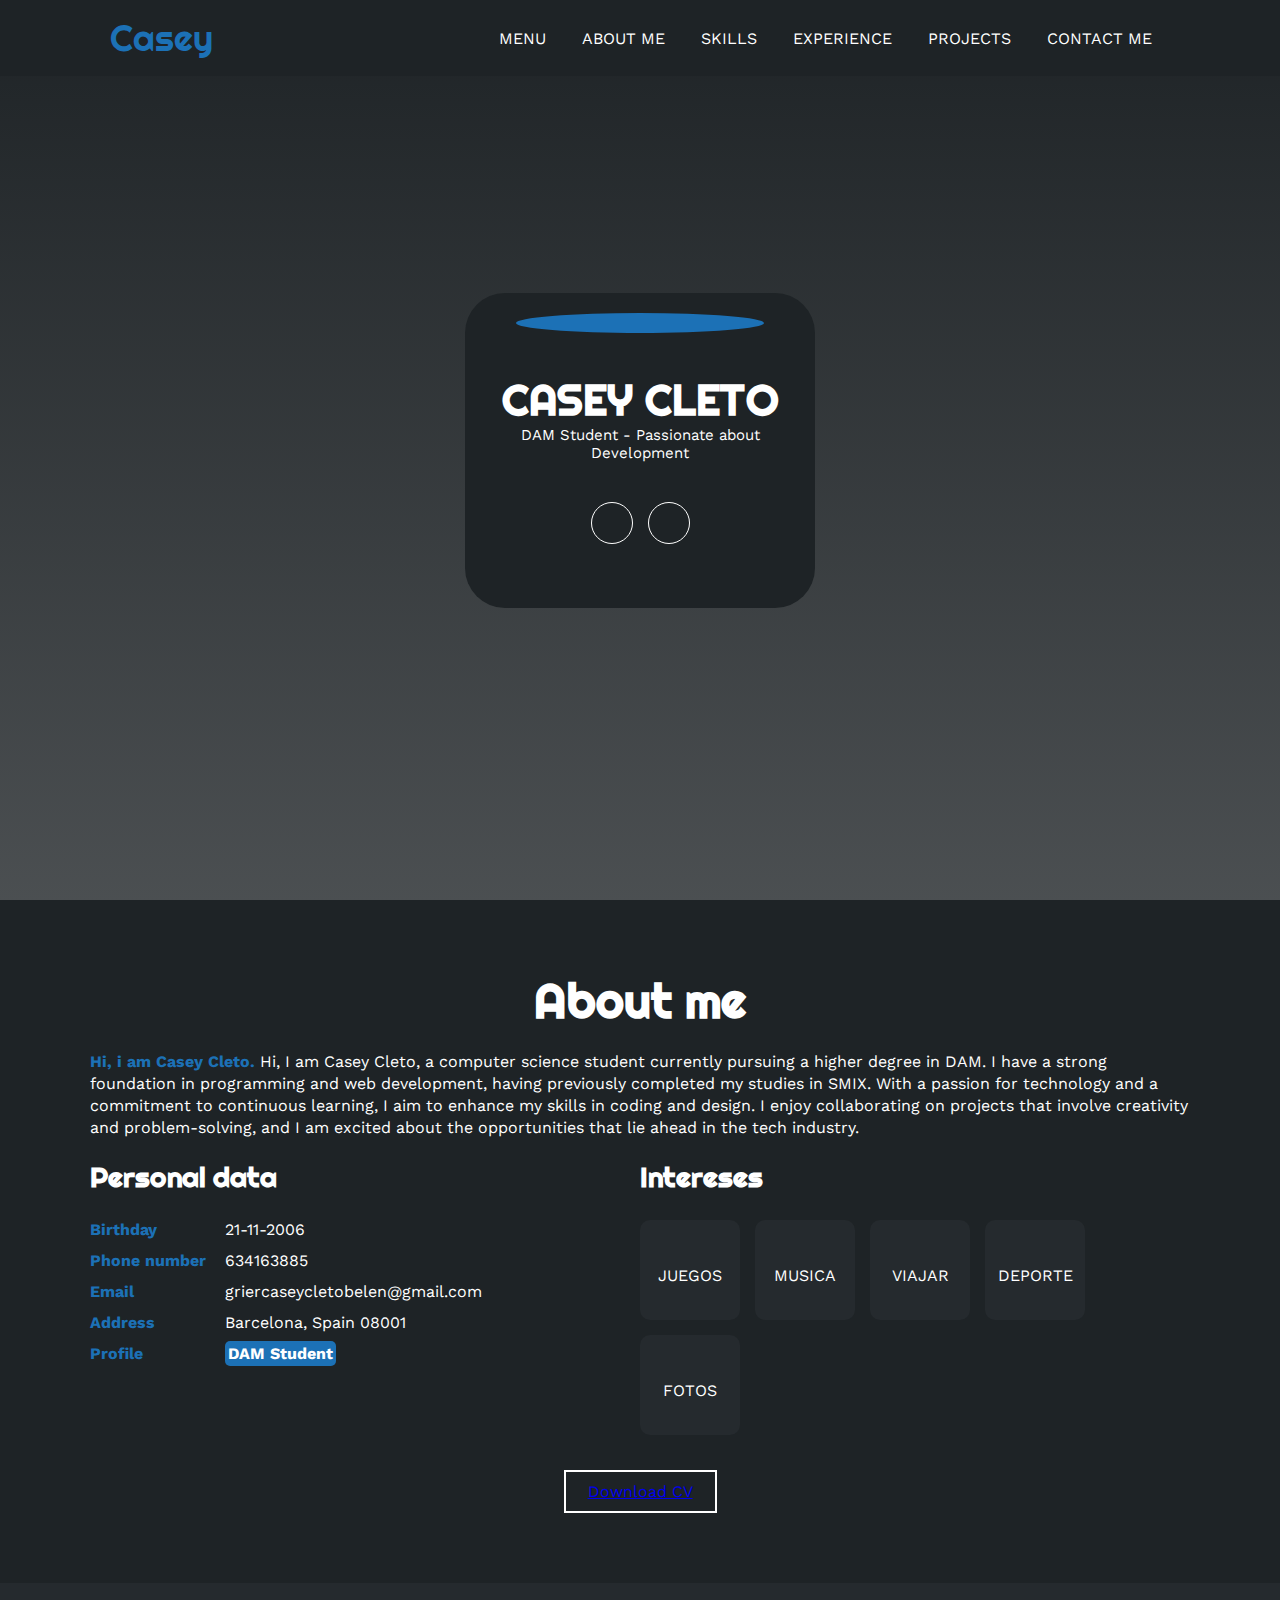
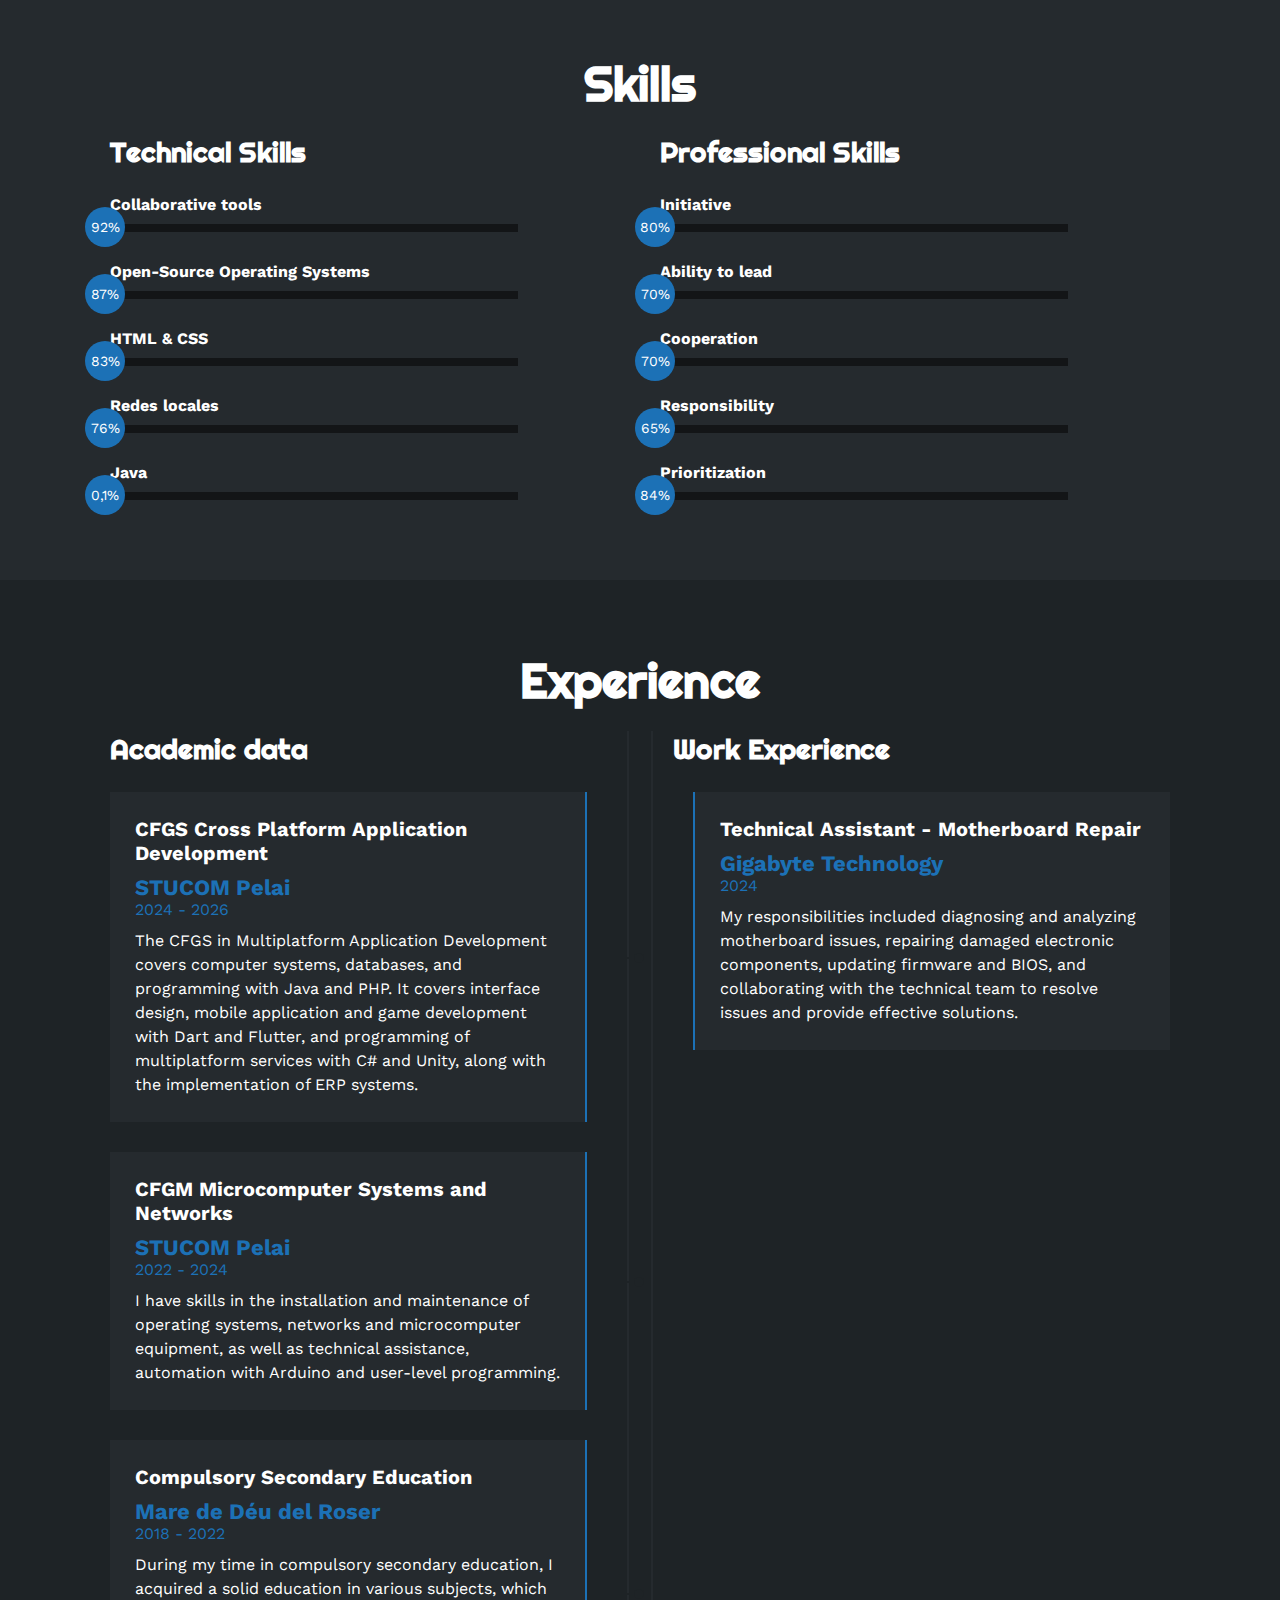
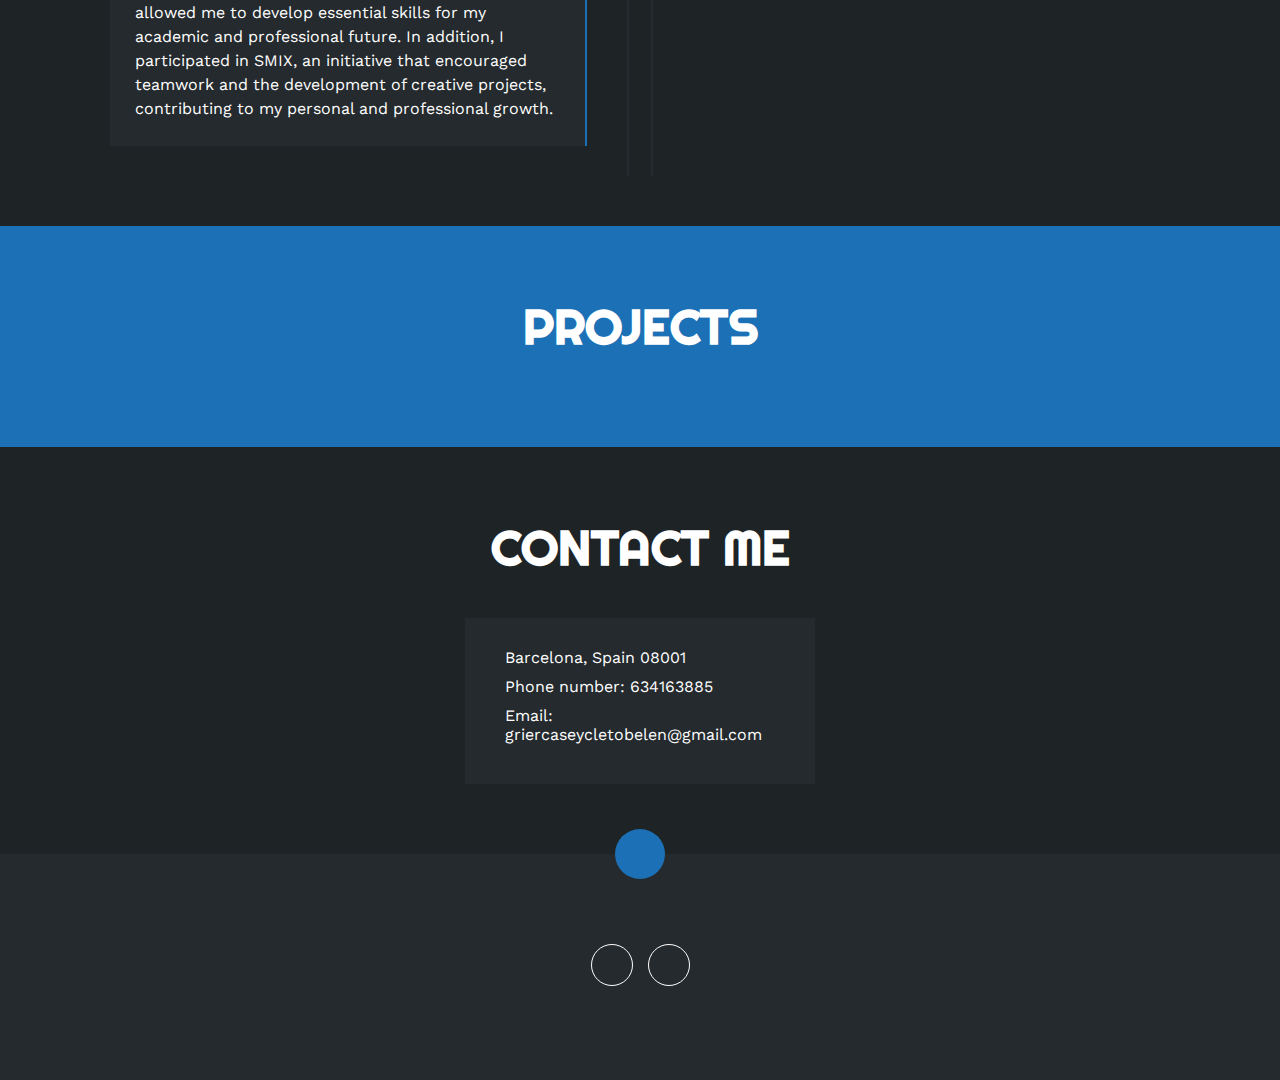
==== portfolio.html @ 784d3b7e "Add files via upload" ====
<!DOCTYPE html>
<html lang="es">
<head>
    <meta charset="UTF-8">
    <meta http-equiv="X-UA-Compatible" content="IE=edge">
    <meta name="viewport" content="width=device-width, initial-scale=1.0">
    <link rel="stylesheet" href="https://cdnjs.cloudflare.com/ajax/libs/font-awesome/6.1.2/css/all.min.css" integrity="sha512-1sCRPdkRXhBV2PBLUdRb4tMg1w2YPf37qatUFeS7zlBy7jJI8Lf4VHwWfZZfpXtYSLy85pkm9GaYVYMfw5BC1A==" crossorigin="anonymous" referrerpolicy="no-referrer" />
    <title>Portfolio</title>
    <link rel="stylesheet" href="portfolio.css">
</head>
<body>
    <!-- MENU ENCABEZADO -->
    <div class="contenedor-header">
        <header>
            <div class="logo">
                <a href="#">Casey</a>
            </div>
            <nav id="nav">
                <ul>
                    <li><a href="#inicio" onclick="seleccionar()">MENU</a></li>
                    <li><a href="#sobremi" onclick="seleccionar()">ABOUT ME</a></li>
                    <li><a href="#skills" onclick="seleccionar()">SKILLS</a></li>
                    <li><a href="#curriculum" onclick="seleccionar()">EXPERIENCE</a></li>
                    <li><a href="#portfolio" onclick="seleccionar()">PROJECTS</a></li>
                    <li><a href="#contacto" onclick="seleccionar()">CONTACT ME</a></li>
                </ul>
            </nav>
            <div class="nav-responsive" onclick="mostrarOcultarMenu()">
                <i class="fa-solid fa-bars"></i>
            </div>
        </header>
    </div>

    <!-- SECCION INICIO -->
    <section id="inicio" class="inicio">
        <div class="contenido-banner">
            <div class="contenedor-img">
            </div>
            <img src="https://media.licdn.com/dms/image/v2/D4D03AQHQWq3ZBaZtEw/profile-displayphoto-shrink_800_800/profile-displayphoto-shrink_800_800/0/1726243686409?e=1734566400&v=beta&t=zzP9kJBvKGodqJ-QkJaNoOscTGt0WIhdvIW9CEx8bhw" alt="">
            <h1>CASEY CLETO</h1>
            <h2>DAM Student - Passionate about Development</h2>
            <div class="redes">
                <a href="https://github.com/caaseey"><i class="fa-brands fa-github"></i></a>
                <a href="https://www.linkedin.com/in/casey-cleto-belen-166033307/"><i class="fa-brands fa-linkedin-in"></i></a>
            </div>
        </div>
    </section>

    <!-- SECCION SOBRE MI -->
    <section id="sobremi" class="sobremi">
        <div class="contenido-seccion">
            <h2>About me</h2>
            <p><span>Hi, i am Casey Cleto.</span> Hi, I am Casey Cleto, a computer science student currently pursuing a higher degree in DAM. I have a strong foundation in programming and web development, having previously completed my studies in SMIX. With a passion for technology and a commitment to continuous learning, I aim to enhance my skills in coding and design. I enjoy collaborating on projects that involve creativity and problem-solving, and I am excited about the opportunities that lie ahead in the tech industry.</p>

            <div class="fila">
                <!-- datos personales -->
                <div class="col">
                    <h3>Personal data</h3>
                    <ul>
                        <li>
                            <strong>Birthday</strong>
                            21-11-2006
                        </li>
                        <li>
                            <strong>Phone number</strong>
                            634163885
                        </li>
                        <li>
                            <strong>Email</strong>
                            griercaseycletobelen@gmail.com
                        </li>
                        <li>
                        <li>
                            <strong>Address</strong>
                            Barcelona, Spain 08001
                        </li>
                        <li>
                            <strong>Profile</strong>
                            <span>DAM Student</span>
                        </li>
                    </ul>
                </div>

                <!-- intereses -->
                <div class="col">
                    <h3>Intereses</h3>
                    <div class="contenedor-intereses">
                        <div class="interes">
                            <i class="fa-solid fa-gamepad"></i>
                            <span>JUEGOS</span>
                        </div>
                        <div class="interes">
                            <i class="fa-solid fa-headphones"></i>
                            <span>MUSICA</span>
                        </div>
                        <div class="interes">
                            <i class="fa-solid fa-plane"></i>
                            <span>VIAJAR</span>
                        </div>
                        <div class="interes">
                            <i class="fa-solid fa-person-hiking"></i>
                            <span>DEPORTE</span>
                        </div>
                        <div class="interes">
                            <i class="fa-solid fa-camera"></i>
                            <span>FOTOS</span>
                        </div>
                        
                    </div>
                </div>
            </div>
            <button>
                <a href="https://github.com/caaseey/My-Curriculum/raw/main/CV.pdf" download>
                    Download CV <i class="fa-solid fa-download"></i>
                    <span class="overlay"></span>
                </a>
            </button>                       
        </div>
    </section>

    <!-- SECCION SKILLS -->
    <section class="skills" id="skills">
        <div class="contenido-seccion">
            <h2>Skills</h2>
            <div class="fila">
                <!-- Technical Skill -->
                <div class="col">
                    <h3>Technical Skills</h3>
                    <div class="skill">
                        <span>Collaborative tools</span>
                        <div class="barra-skill">
                            <div class="progreso">
                                <span>92%</span>
                            </div>
                        </div>
                    </div>
                    <div class="skill">
                        <span>Open-Source Operating Systems</span>
                        <div class="barra-skill">
                            <div class="progreso">
                                <span>87%</span>
                            </div>
                        </div>
                    </div>
                    <div class="skill">
                        <span>HTML & CSS</span>
                        <div class="barra-skill">
                            <div class="progreso">
                                <span>83%</span>
                            </div>
                        </div>
                    </div>
                    <div class="skill">
                        <span>Redes locales</span>
                        <div class="barra-skill">
                            <div class="progreso">
                                <span>76%</span>
                            </div>
                        </div>
                    </div>
                    <div class="skill">
                        <span>Java</span>
                        <div class="barra-skill">
                            <div class="progreso">
                                <span>0,1%</span>
                            </div>
                        </div>
                    </div>
                </div>
                <!-- Professional Skills -->
                <div class="col">
                    <h3>Professional Skills</h3>
                    <div class="skill">
                        <span>Initiative</span>
                        <div class="barra-skill">
                            <div class="progreso">
                                <span>80%</span>
                            </div>
                        </div>
                    </div>
                    <div class="skill">
                        <span>Ability to lead</span>
                        <div class="barra-skill">
                            <div class="progreso">
                                <span>70%</span>
                            </div>
                        </div>
                    </div>
                    <div class="skill">
                        <span>Cooperation</span>
                        <div class="barra-skill">
                            <div class="progreso">
                                <span>70%</span>
                            </div>
                        </div>
                    </div>
                    <div class="skill">
                        <span>Responsibility</span>
                        <div class="barra-skill">
                            <div class="progreso">
                                <span>65%</span>
                            </div>
                        </div>
                    </div>
                    <div class="skill">
                        <span>Prioritization</span>
                        <div class="barra-skill">
                            <div class="progreso">
                                <span>84%</span>
                            </div>
                        </div>
                    </div>
                </div>
            </div>
        </div>
    </section>

    <!-- SECCION CURRICULUM -->
    <section id="curriculum" class="curriculum">
        <div class="contenido-seccion">
            <h2>Experience</h2>
            <div class="fila">
                <div class="col izquierda">
                    <h3>Academic data</h3>
                    <div class="item izq">
                        <h4>CFGS Cross Platform Application Development</h4>
                        <span class="casa">STUCOM Pelai</span>
                        <span class="fecha">2024 - 2026</span>
                        <p>The CFGS in Multiplatform Application Development covers computer systems, databases, and programming with Java and PHP. It covers interface design, mobile application and game development with Dart and Flutter, and programming of multiplatform services with C# and Unity, along with the implementation of ERP systems.</p>
                        <div class="conectori">
                            <div class="circuloi"></div>
                        </div>
                    </div>
                    <div class="item izq">
                        <h4>CFGM Microcomputer Systems and Networks</h4>
                        <span class="casa">STUCOM Pelai</span>
                        <span class="fecha">2022 - 2024</span>
                        <p>I have skills in the installation and maintenance of operating systems, networks and microcomputer equipment, as well as technical assistance, automation with Arduino and user-level programming.</p>
                        <div class="conectori">
                            <div class="circuloi"></div>
                        </div>
                    </div>
                    <div class="item izq">
                        <h4>Compulsory Secondary Education</h4>
                        <span class="casa">Mare de Déu del Roser</span>
                        <span class="fecha">2018 - 2022</span>
                        <p>During my time in compulsory secondary education, I acquired a solid education in various subjects, which allowed me to develop essential skills for my academic and professional future. In addition, I participated in SMIX, an initiative that encouraged teamwork and the development of creative projects, contributing to my personal and professional growth.</p>
                        <div class="conectori">
                            <div class="circuloi"></div>
                        </div>
                    </div>
                </div>

                <div class="col derecha">
                    <h3>Work Experience</h3>
                    <div class="item der">
                        <h4>Technical Assistant - Motherboard Repair</h4>
                        <span class="casa">Gigabyte Technology</span>
                        <span class="fecha">2024</span>
                        <p>My responsibilities included diagnosing and analyzing motherboard issues, repairing damaged electronic components, updating firmware and BIOS, and collaborating with the technical team to resolve issues and provide effective solutions.</p>
                        <div class="conectord">
                            <div class="circulod"></div>
                        </div>
                    </div>
                </div>
            </div>
        </div>
    </section>

    <!-- SECCION PORTFOLIO -->
    <section id="portfolio" class="portfolio">
        <div class="contenido-seccion">
            <h2>PROJECTS</h2>
            <div class="galeria">
                <div class="proyecto">
                    <img src="https://github.com/caaseey/My-Curriculum/blob/main/robot.png?raw=true" alt="">
                    <div class="overlay">
                        <h3>Development of an Autonomous Cleaning Robot with Arduino</h3>
                    </div>
                </div>
                <div class="proyecto">
                    <img src="https://github.com/caaseey/My-Curriculum/blob/main/erasmus.png?raw=true" alt="">
                    <div class="overlay">
                        <h3>Web Development at Baba Balloons Erasmus Experience</h3>
                    </div>
                </div>
                <div class="proyecto">
                    <img src="https://github.com/caaseey/My-Curriculum/blob/main/cableado.png?raw=true" alt="">
                    <div class="overlay">
                        <h3>IDAS (Simulated Company)</h3>
                    </div>
                </div>
                <div class="proyecto">
                    <img src="https://github.com/caaseey/My-Curriculum/blob/main/gigabyte.png?raw=true" alt="">
                    <div class="overlay">
                        <h3>Gigabyte RMA Experience Motherboard Repair Technician</h3>
                    </div>
                </div>
                <div class="proyecto">
                    <img src="img/p5.jpg" alt="">
                    <div class="overlay">
                        <h3>Diseño Creativo</h3>
                        <p>Fotografía</p>
                    </div>
                </div>
                <div class="proyecto">
                    <img src="img/p6.jpg" alt="">
                    <div class="overlay">
                        <h3>Diseño Creativo</h3>
                        <p>Fotografía</p>
                    </div>
                </div>
            </div>
        </div>
    </section>

<!-- SECCION CONTACTO -->
<section id="contacto" class="contacto">
    <div class="contenido-seccion">
        <h2>CONTACT ME</h2>
        <div class="fila">
            <!-- Mapa -->
            <div class="col">
                <div class="info">
                    <ul>
                        <li>
                            <i class="fa-solid fa-location-dot"></i>
                            Barcelona, Spain 08001
                        </li>
                        <li>
                            <i class="fa-solid fa-mobile-screen"></i>
                            Phone number: 634163885
                        </li>
                        <li>
                            <i class="fa-solid fa-envelope"></i>
                            Email: griercaseycletobelen@gmail.com
                        </li>
                    </ul>
                </div>
            </div>
        </div>
    </div>
</section>


    <!-- footer -->
    <footer>
        <a href="#inicio" class="arriba">
            <i class="fa-solid fa-angles-up"></i>
        </a>
        <div class="redes">
            <a href="https://github.com/caaseey"><i class="fa-brands fa-github"></i></a>
            <a href="https://www.linkedin.com/in/casey-cleto-belen-166033307/"><i class="fa-brands fa-linkedin-in"></i></a>
        </div>
    </footer>

    <script src="script.js"></script>
</body>
</html>
---- portfolio.css ----
@import url('https://fonts.googleapis.com/css2?family=Righteous&family=Work+Sans:wght@100;300;400;600;800&display=swap');
*{
    box-sizing: border-box;
    font-family: 'Work Sans';
    margin: 0;
    padding: 0;
}
html{
    /* me permite deslizar cuando hago clic en los links del menu */
    scroll-behavior: smooth;
}
/* MENU */
.contenedor-header{
    background: #1e2326;
    position: fixed;
    width: 100%;
    top: 0;
    left: 0;
    z-index: 99;
}
.contenedor-header header{
    max-width: 1100px;
    margin: auto;
    display: flex;
    justify-content: space-between;
    align-items: center;
    padding: 15px 20px;
}
.contenedor-header header .logo a{
    font-family: 'Righteous';
    font-size: 36px;
    color: #1c71b6;
    text-decoration: none;
}
.contenedor-header header ul{
    display: flex;
    list-style: none;
}
.contenedor-header header nav ul li a{
    text-align: none;
    color: #fff;
    margin: 0 15px;
    padding: 3px;
    transition: .5s;
    text-decoration: none;
}
.contenedor-header header nav ul li a:hover{
    color: #1c71b6;
}
.nav-responsive{
    background-color: #1c71b6;
    color:#fff;
    padding: 5px 10px;
    border-radius: 5px;
    cursor: pointer;
    display: none;
}
/* SECCION I N I C I O */
.inicio{
    background: linear-gradient(to top, rgba(30,35,38,.8), rgba(30,35,38,1)),
    url(img/fondo.jpg);
    background-size: cover;
    height: 100vh;
    color: #fff;
    display: flex;
    align-items: center;
}
.inicio .contenido-banner{
    padding: 20px;
    background-color: #1e2326;
    max-width: 350px;
    margin: auto;
    text-align: center;
    border-radius: 40px;
}
.inicio .contenido-banner img{
    margin-top: 40px;
    border: 10px solid #1c71b6;
    display: block;
    width: 80%;
    margin: auto;
    border-radius: 100%;
}
.inicio .contenido-banner h1{
    margin-top: 40px;
    font-size: 42px;
    font-family: 'Righteous';
}
.inicio .contenido-banner h2{
    font-size: 15px;
    font-weight: normal;
}
.inicio .contenido-banner .redes a{
    color: #fff;
    display: inline-block;
    text-decoration: none;
    border: 1px solid #fff;
    border-radius: 100%;
    width: 42px;
    height: 42px;
    line-height: 42px;
    margin: 40px 5px;
    font-size: 20px;
    transition: .3s;
}
.inicio .contenido-banner .redes a:hover{
    background-color: #1c71b6;
}
.sobremi{
    background-color: #1e2326;
    color: #fff;
    padding: 50px 20px;
}
.sobremi .contenido-seccion{
    max-width: 1100px;
    margin: auto;
}
.sobremi h2{
    font-size: 48px;
    font-family: 'Righteous';
    text-align: center;
    padding: 20px 0;

}
.sobremi .contenido-seccion p{
    font: 18px;
    line-height: 22px;
    margin-bottom: 20px;
}
.sobremi .contenido-seccion p span{
    color: #1c71b6;
    font-weight: bold;
}
.sobremi .fila{
    display: flex;
}
.sobremi .fila .col
{
    width: 50%;
}
.sobremi .fila .col h3{
    font-size: 28px;
    font-family: 'Righteous';
    margin-bottom: 25px;
}
.sobremi .fila .col ul{
    list-style: none;
}
.sobremi .fila .col ul li{
    margin: 12px 0;
}
.sobremi .fila .col ul li strong{
    display: inline-block;
    color: #1c71b6;
    width: 130px;
}
.sobremi .fila .col ul li span{
    background-color: #1c71b6;
    padding: 3px;
    font-weight: bold;
    border-radius: 5px;
}
.sobremi .fila .col .contenedor-intereses{
    display: flex;
    flex-wrap: wrap;
}
.sobremi .fila .col .contenedor-intereses .interes{
    width: 100px;
    height: 100px;
    background-color: #252A2E;
    border-radius: 10px;
    margin: 0 15px 15px 0;
    display: flex;
    flex-direction: column;
    align-items: center;
    justify-content: center;
    transition: .3s;
}.sobremi .fila .col .contenedor-intereses .interes:hover{
    background-color: #1c71b6;
}
.sobremi .fila .col .contenedor-intereses .interes i{
    font-size: 30px;
    margin-bottom: 10px;
}
.sobremi button{
    cursor: pointer;
    background-color: transparent;
    border: 2px solid #fff;
    width: fit-content;
    display: block;
    margin: 20px auto;
    padding: 10px 22px;
    font-size: 16px;
    color: #fff;
    position: relative;
    z-index: 10;
}
.sobremi button .overlay{
    position: absolute;
    top: 0;
    left: 0;
    width: 0;
    height: 100%;
    background-color: #1c71b6;
    z-index: -1;
    transition: 1s;
}
.sobremi button:hover .overlay{
    width: 100%;
}
/* SECCION S K I L L S */
.skills{
    background-color: #252A2E;
    color: #fff;
    padding: 50px 20px;
}
.skills .contenido-seccion{
    max-width: 1100px;
    margin: auto;
}
.skills h2{
    font-size: 48px;
    font-family: 'Righteous';
    text-align: center;
    padding: 20px 0;

}
.skills .fila{
    display: flex;
}
.skills .fila .col{
    width: 50%;
    padding: 0 20px;
}
.skills .fila .col h3{
    font-size: 28px;
    font-family: 'Righteous';
    margin-bottom: 25px;
}
.skills .skill > span{
    font-weight: bold;
    display: block;
    margin-bottom: 10px;
}
.skills .skill .barra-skill{
    height: 8px;
    width: 80%;
    background-color: #131517;
    position: relative;
    margin-bottom: 30px;
}
.skills .skill .progreso{
    background-color: #1c71b6;
    position: absolute;
    top: 0;
    left: 0;
    height: 8px;
}
.skills .skill .barra-skill span{
    position: absolute;
    height: 40px;
    width: 40px;
    background-color: #1c71b6;
    border-radius: 50px;
    line-height: 40px;
    text-align: center;
    top: -17px;
    right: -15px;
    font-size: 14px;
}
/* Estas clases se agregaran dinamicamente mediante javascript */
.skills .skill .javascript{
    width: 0%;
    animation: 2s javascript forwards;
}
@keyframes javascript {
    0%{width: 0%;}
    100%{width: 92%;}
}

.skills .skill .htmlcss{
    width: 0%;
    animation: 2s htmlcss forwards;
}
@keyframes htmlcss {
    0%{width: 0%;}
    100%{width: 87%;}
}

.skills .skill .photoshop{
    width: 0%;
    animation: 2s photoshop forwards;
}
@keyframes photoshop {
    0%{width: 0%;}
    100%{width: 83%;}
}

.skills .skill .wordpress{
    width: 0%;
    animation: 2s wordpress forwards;
}
@keyframes wordpress {
    0%{width: 0%;}
    100%{width: 76%;}
}

.skills .skill .drupal{
    width: 0%;
    animation: 2s drupal forwards;
}
@keyframes drupal {
    0%{width: 0%;}
    100%{width: 10%;}
}

.skills .skill .bbdd{
    width: 0%;
    animation: 2s bbdd forwards;
}
@keyframes bbdd {
    0%{width: 0%;}
    100%{width: 30%;}
}

.skills .skill .comunicacion{
    width: 0%;
    animation: 2s comunicacion forwards;
}
@keyframes comunicacion {
    0%{width: 0%;}
    100%{width: 80%;}
}

.skills .skill .trabajo{
    width: 0%;
    animation: 2s trabajo forwards;
}
@keyframes trabajo {
    0%{width: 0%;}
    100%{width: 70%;}
}

.skills .skill .creatividad{
    width: 0%;
    animation: 2s creatividad forwards;
}
@keyframes creatividad {
    0%{width: 0%;}
    100%{width: 70%;}
}

.skills .skill .dedicacion{
    width: 0%;
    animation: 2s dedicacion forwards;
}
@keyframes dedicacion {
    0%{width: 0%;}
    100%{width: 65%;}
}

.skills .skill .proyect{
    width: 0%;
    animation: 2s proyect forwards;
}
@keyframes proyect {
    0%{width: 0%;}
    100%{width: 84%;}
}
/* SECCION CURRICULUM */
.curriculum{
    background-color: #1e2326;
    color: #fff;
    padding: 50px 20px;
}
.curriculum .contenido-seccion{
    max-width: 1100px;
    margin: auto;
}
.curriculum h2{
    font-size: 48px;
    font-family: 'Righteous';
    text-align: center;
    padding: 20px 0;

}
.curriculum .fila{
    display: flex;
    justify-content: space-between;
}
.curriculum .fila .col{
    width: 49%;
    padding: 0 20px;
}
.curriculum .fila .col h3{
    font-size: 28px;
    font-family: 'Righteous';
    margin-bottom: 25px;
}
.curriculum .fila .izquierda{
    border-right: 2px solid #252A2E;
}
.curriculum .fila .derecha{
    border-left: 2px solid #252A2E;
}
.curriculum .fila .item{
    padding: 25px;
    margin-bottom: 30px;
    background-color: #252A2E;
    position: relative;
}
.curriculum .fila .item h4{
    font-size: 20px;
    margin-bottom: 10px;
}
.curriculum .fila .item .casa{
    color: #1c71b6;
    font-size: 22px;
    font-weight: bold;
    display: block;
}
.curriculum .fila .item .fecha{
    display: block;
    color: #1c71b6;
    margin-bottom: 10px;
}
.curriculum .fila .item p{
    line-height: 24px;
}
.curriculum .fila .izq{
    border-right: 2px solid #1c71b6;
    margin-right: 20px;
}
.curriculum .fila .der{
    border-left: 2px solid #1c71b6;
    margin-left: 20px;
}
.curriculum .fila .item .conectori{
    height: 2px;
    background-color: #1e2326;
    width: 50px;
    position: absolute;
    top: 50%;
    right: -59px;
    z-index: 5;
}
.curriculum .fila .item .conectori .circuloi{
    display: block;
    height: 10px;
    width: 10px;
    border-radius: 50%;
    background-color: #1e2326;
    float: right;
    position: relative;
    bottom: 4px;
}
.curriculum .fila .item .conectord{
    height: 2px;
    background-color: ;
    width: 50px;
    position: absolute;
    top: 50%;
    left: 50px;
    z-index: 5;
}
.curriculum .fila .item .conectord .circulod{
    display: block;
    height: 10px;
    width: 10px;
    border-radius: 50%;
    float: left;
    position: relative;
    bottom: 4px;
}
/* SECCION PORTFOLIO */
.portfolio{
    background-color: #1c71b6;
    color: #fff;
    padding: 50px 20px;
}
.portfolio .contenido-seccion{
    max-width: 1100px;
    margin: auto;
}
.portfolio h2{
    font-size: 48px;
    font-family: 'Righteous';
    text-align: center;
    padding: 20px 0;
}
.portfolio .galeria{
    display: flex;
    flex-wrap: wrap;
    justify-content: space-around;
}
.portfolio .galeria .proyecto{
    position: relative;
    max-width: 340px;
    height: fit-content;
    margin: 10px;
    cursor: pointer;
}
.portfolio .galeria .proyecto img{
    width: 100%;
    display: block;
}
.portfolio .galeria .proyecto .overlay{
    position: absolute;
    top: 0;
    width: 100%;
    height: 100%;
    text-align: center;
    background: linear-gradient(rgb(50, 139, 212), rgba(50, 139, 212));
    display: flex;
    flex-direction: column;
    justify-content: center;
    transition: 1s;
    font-size: 18px;
    letter-spacing: 3px;
    opacity: 0;
}
.portfolio .galeria .proyecto .overlay h3{
    margin-bottom: 20px;
    transition: 1s;
}
.portfolio .galeria .proyecto .overlay:hover{
    opacity: 1;
}
.portfolio .galeria .proyecto .overlay:hover h3{
    margin-bottom: 0px;
}
/* SECCION CONTACTO */
.contacto {
    background-image: url(img/contact_bg.png);
    background-color: #1e2326;
    color: #fff;
    padding: 50px 0;
}

.contacto .contenido-seccion {
    max-width: 1100px;
    margin: auto;
}

.contacto h2 {
    font-size: 48px;
    font-family: 'Righteous';
    padding: 20px 0;
    text-align: center;
}

.contacto .fila {
    display: flex;
    justify-content: center;
}

.contacto .col {
    width: 100%;
    padding: 20px;
}

.contacto .col .info {
    background-color: #252A2E;
    padding: 30px;
    max-width: 350px;
    margin: 0 auto; /* Centrar el div .info */
}

.contacto .col .info ul {
    list-style: none;
    padding: 0; /* Eliminar el padding predeterminado */
}

.contacto .col .info ul li {
    margin-bottom: 10px;
    display: flex; /* Asegúrate de que los íconos y texto estén alineados */
}

.contacto .col .info ul li i {
    color: #1c71b6;
    margin-right: 10px; /* Espacio entre el ícono y el texto */
}

footer{
    background-color: #252A2E;
    color: #fff;
    padding: 50px 0 30px 0;
    text-align: center;
    position: relative;
    width: 100%;
}
footer .redes{
    margin-bottom: 20px;
}
footer .redes a{
    color: #fff;
    display: inline-block;
    text-decoration: none;
    border: 1px solid #fff;
    border-radius: 100%;
    width: 42px;
    height: 42px;
    line-height: 42px;
    margin: 40px 5px;
    font-size: 20px;
    transition: .3s;
}
footer .arriba{
    display: block;
    width: 50px;
    height: 50px;
    background-color: #1c71b6;
    color: #fff;
    position: absolute;
    left: 50%;
    transform: translateX(-50%);
    top: -25px;
    border-radius: 50%;
    line-height: 50px;
    font-size: 18px;
}
/* SECCION RESPONSIVE */
@media screen and (max-width:980px){
    nav{
        display: none;
    }
    .nav-responsive{
        display: block;
    }
    nav.responsive{
        display: block;
        position: absolute;
        right: 0;
        top: 75px;
        background-color: #252A2E;
        width: 180px;
    }
    nav.responsive ul{
        display: block !important;
    }
    nav.responsive ul li{
        border-bottom: 1px solid #fff;
        padding: 10px 0;
    }
}
@media screen and (max-width:700px){
    .sobremi .fila{
        display: block;
    }
    .sobremi .fila .col{
        width: fit-content;
    }

    .skills .fila{
        display: block;
    }
    .skills .fila .col{
        width: 100%;
    }
    .skills .fila .col .barra-skill{
        width: 100%;
    }

    .curriculum .fila{
        display: block;
    }
    .curriculum .fila .col{
        width: 90%;
    }
    .curriculum .fila .derecha{
        margin-left: 20px;
    }

    .portfolio .galeria{
        display: block;
        width: 100%;
    }
    .portfolio .galeria .proyecto{
        max-width: 100%;
    }
    .portfolio .galeria .proyecto img{
        width: 100%;
    }
    .contacto .fila{
        display: block;
    }
    .contacto .fila .col{
        width: 100%;
    }
}
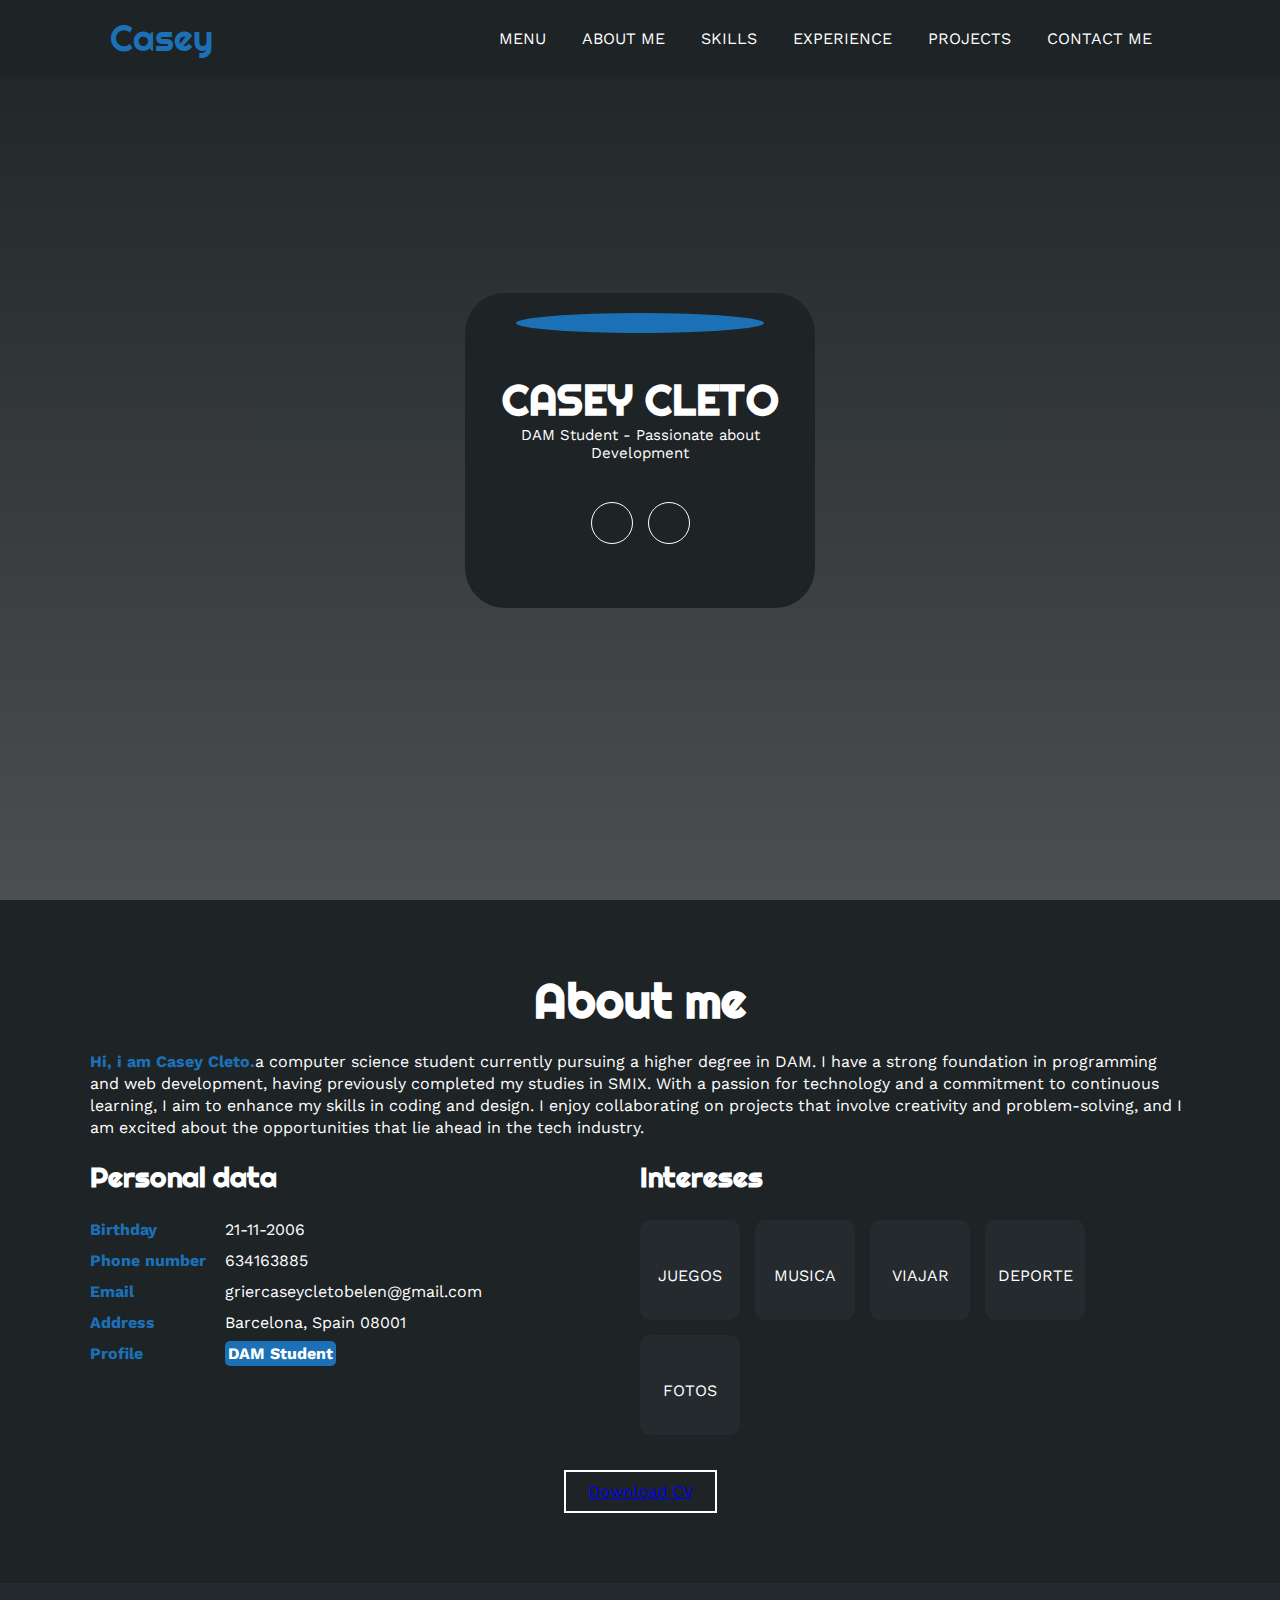
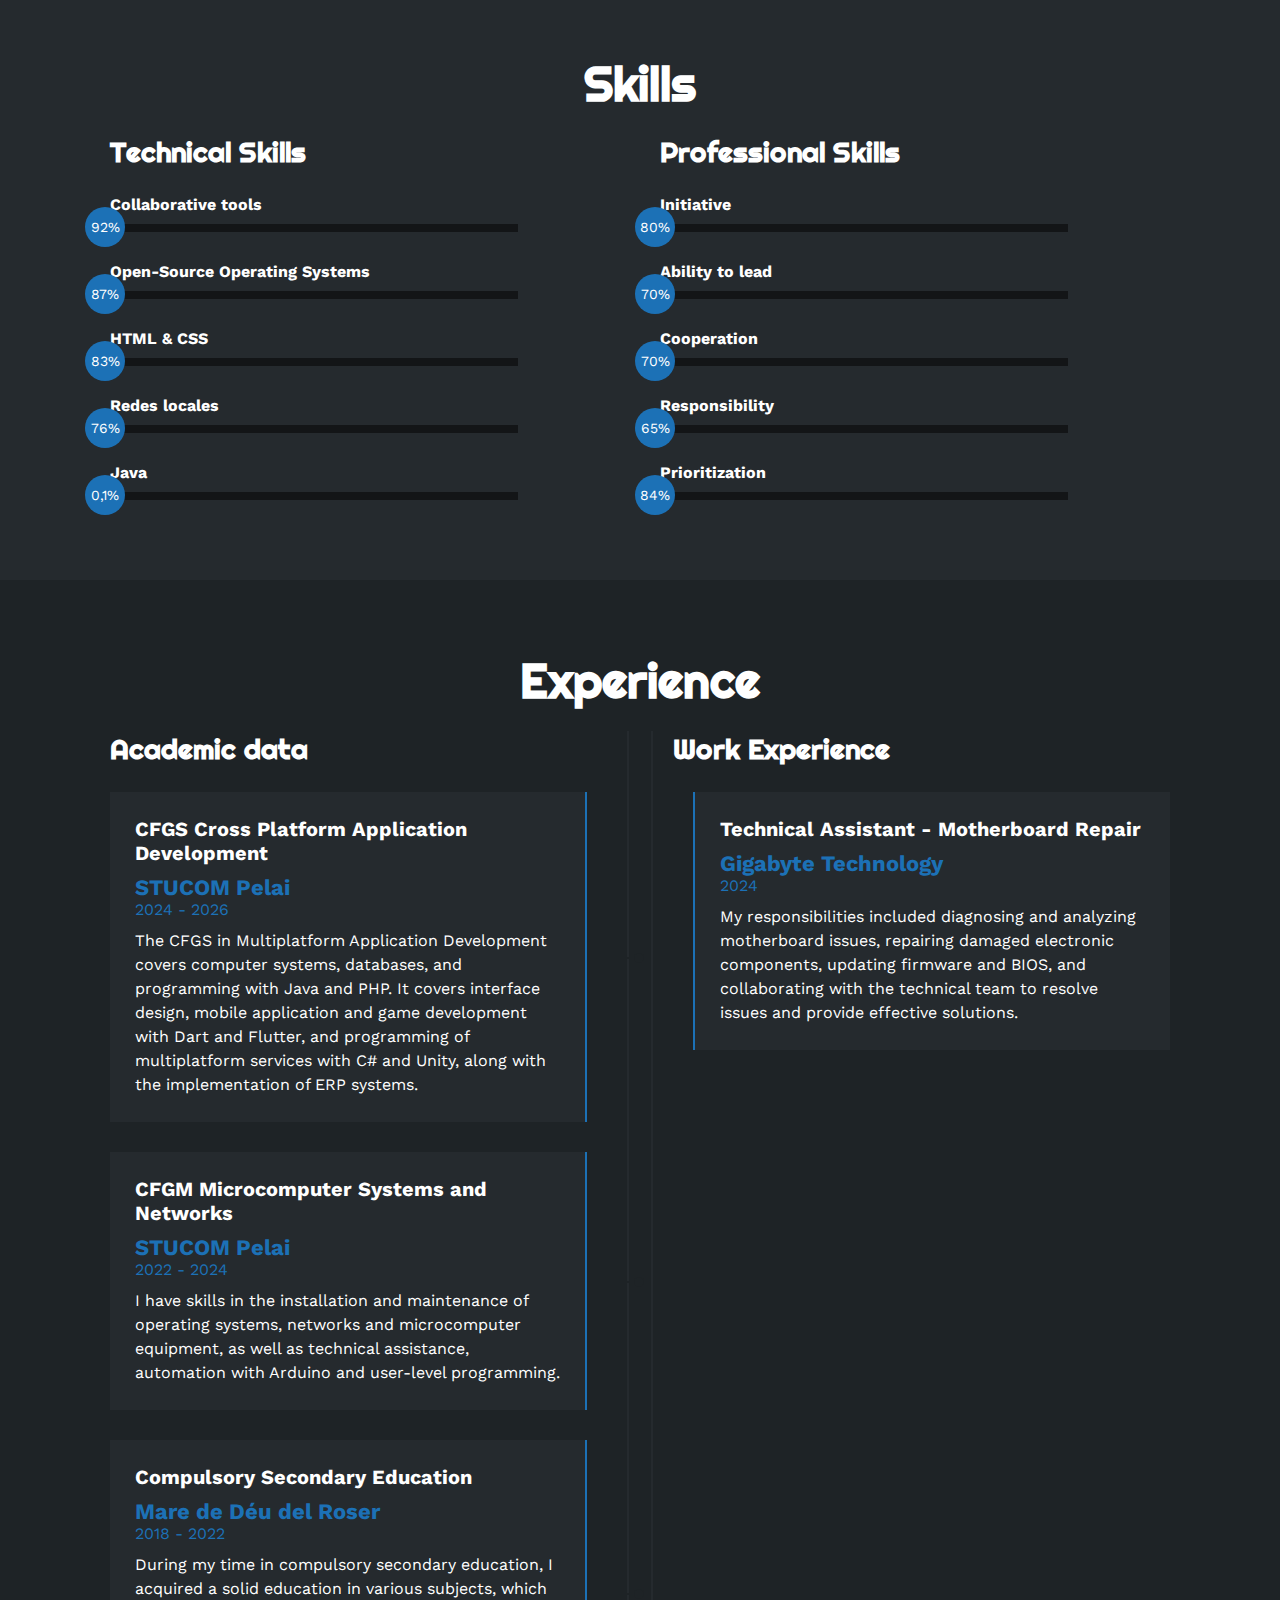
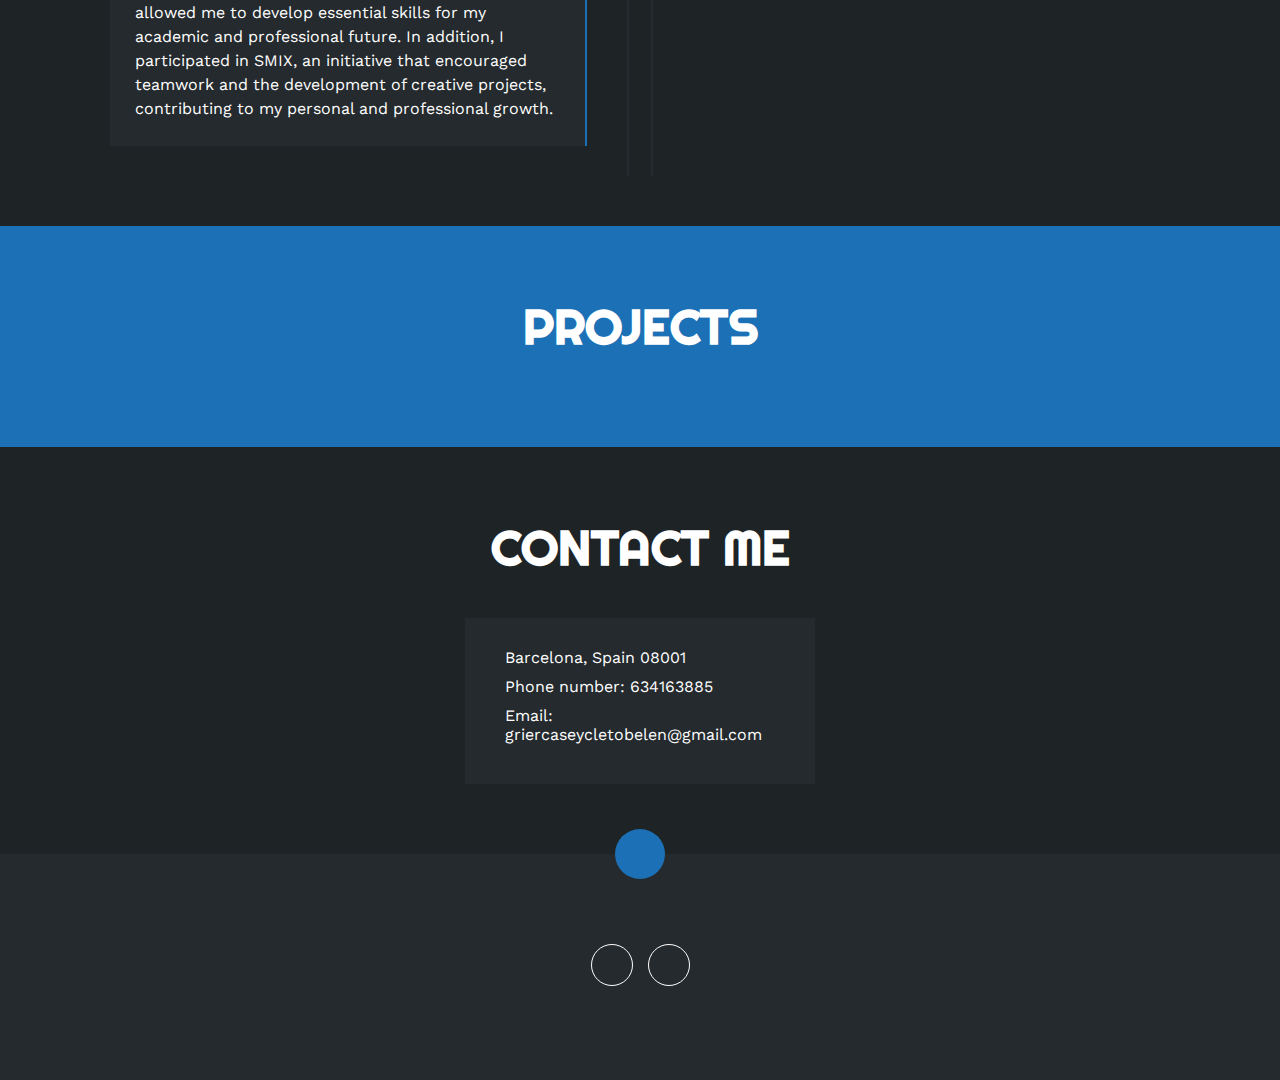
==== commit 6c49f121: "index.html" ====
--- a/portfolio.html
+++ b/portfolio.html
@@ -50,7 +50,7 @@
     <section id="sobremi" class="sobremi">
         <div class="contenido-seccion">
             <h2>About me</h2>
-            <p><span>Hi, i am Casey Cleto.</span> Hi, I am Casey Cleto, a computer science student currently pursuing a higher degree in DAM. I have a strong foundation in programming and web development, having previously completed my studies in SMIX. With a passion for technology and a commitment to continuous learning, I aim to enhance my skills in coding and design. I enjoy collaborating on projects that involve creativity and problem-solving, and I am excited about the opportunities that lie ahead in the tech industry.</p>
+            <p><span>Hi, i am Casey Cleto.</span>a computer science student currently pursuing a higher degree in DAM. I have a strong foundation in programming and web development, having previously completed my studies in SMIX. With a passion for technology and a commitment to continuous learning, I aim to enhance my skills in coding and design. I enjoy collaborating on projects that involve creativity and problem-solving, and I am excited about the opportunities that lie ahead in the tech industry.</p>
 
             <div class="fila">
                 <!-- datos personales -->
@@ -356,4 +356,4 @@
 
     <script src="script.js"></script>
 </body>
-</html>+</html>
